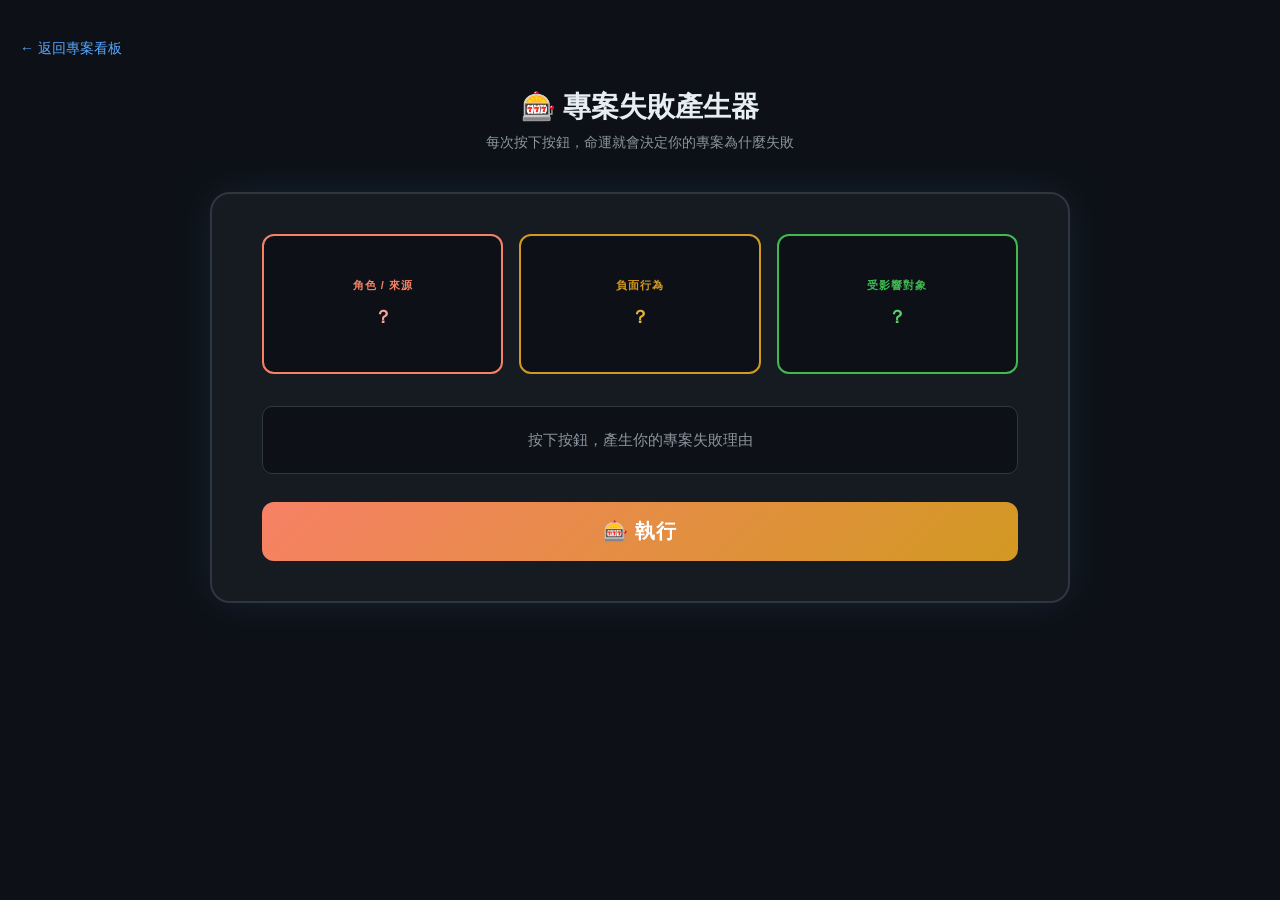
==== slot.html @ f05efbbe "Add slot machine project failure generator page Co-Authored-By: Claude Sonnet 4.6 <noreply@anthropic" ====
<!DOCTYPE html>
<html lang="zh-TW">
<head>
  <meta charset="UTF-8">
  <meta name="viewport" content="width=device-width, initial-scale=1.0">
  <title>專案失敗產生器</title>
  <style>
    * { box-sizing: border-box; margin: 0; padding: 0; }

    body {
      background: #0d1117;
      color: #e6edf3;
      font-family: 'Segoe UI', sans-serif;
      min-height: 100vh;
      display: flex;
      flex-direction: column;
      align-items: center;
      padding: 40px 20px;
    }

    .back-link {
      align-self: flex-start;
      color: #58a6ff;
      text-decoration: none;
      font-size: 14px;
      margin-bottom: 30px;
    }
    .back-link:hover { text-decoration: underline; }

    h1 {
      font-size: 28px;
      margin-bottom: 8px;
      text-align: center;
    }
    .subtitle {
      color: #8b949e;
      font-size: 14px;
      margin-bottom: 40px;
      text-align: center;
    }

    .machine {
      background: #161b22;
      border: 2px solid #30363d;
      border-radius: 20px;
      padding: 40px 50px;
      width: 100%;
      max-width: 860px;
      box-shadow: 0 0 40px rgba(88,166,255,0.1);
    }

    .reels {
      display: flex;
      gap: 16px;
      justify-content: center;
      margin-bottom: 32px;
    }

    .reel {
      flex: 1;
      background: #0d1117;
      border: 2px solid #30363d;
      border-radius: 12px;
      padding: 16px;
      min-height: 140px;
      display: flex;
      flex-direction: column;
      align-items: center;
      justify-content: center;
      overflow: hidden;
      position: relative;
    }

    .reel-label {
      font-size: 11px;
      color: #8b949e;
      text-transform: uppercase;
      letter-spacing: 1px;
      margin-bottom: 12px;
      font-weight: 600;
    }

    .reel-value {
      font-size: 18px;
      font-weight: 700;
      text-align: center;
      line-height: 1.4;
      transition: all 0.1s;
    }

    .reel:nth-child(1) { border-color: #f78166; }
    .reel:nth-child(1) .reel-label { color: #f78166; }
    .reel:nth-child(1) .reel-value { color: #ffa198; }

    .reel:nth-child(2) { border-color: #d29922; }
    .reel:nth-child(2) .reel-label { color: #d29922; }
    .reel:nth-child(2) .reel-value { color: #e3b341; }

    .reel:nth-child(3) { border-color: #3fb950; }
    .reel:nth-child(3) .reel-label { color: #3fb950; }
    .reel:nth-child(3) .reel-value { color: #56d364; }

    .spinning .reel-value {
      animation: blur-spin 0.08s infinite;
    }

    @keyframes blur-spin {
      0%   { opacity: 1; transform: translateY(0); }
      50%  { opacity: 0.3; transform: translateY(-6px); }
      100% { opacity: 1; transform: translateY(0); }
    }

    .result-box {
      background: #0d1117;
      border: 1px solid #30363d;
      border-radius: 10px;
      padding: 20px 24px;
      margin-bottom: 28px;
      text-align: center;
      min-height: 68px;
      display: flex;
      align-items: center;
      justify-content: center;
    }

    .result-text {
      font-size: 20px;
      font-weight: 700;
      color: #ff6b6b;
      line-height: 1.5;
    }

    .result-text.empty {
      color: #8b949e;
      font-size: 15px;
      font-weight: 400;
    }

    .spin-btn {
      display: block;
      width: 100%;
      padding: 16px;
      font-size: 20px;
      font-weight: 700;
      background: linear-gradient(135deg, #f78166, #d29922);
      color: white;
      border: none;
      border-radius: 12px;
      cursor: pointer;
      letter-spacing: 1px;
      transition: transform 0.1s, opacity 0.2s;
    }

    .spin-btn:hover { opacity: 0.9; transform: scale(1.01); }
    .spin-btn:active { transform: scale(0.98); }
    .spin-btn:disabled { opacity: 0.5; cursor: not-allowed; transform: none; }

    .history {
      margin-top: 40px;
      width: 100%;
      max-width: 860px;
    }

    .history h2 {
      font-size: 16px;
      color: #8b949e;
      margin-bottom: 12px;
    }

    .history-list {
      display: flex;
      flex-direction: column;
      gap: 8px;
    }

    .history-item {
      background: #161b22;
      border: 1px solid #30363d;
      border-radius: 8px;
      padding: 12px 16px;
      font-size: 15px;
      color: #e6edf3;
      display: flex;
      justify-content: space-between;
      align-items: center;
    }

    .history-item span {
      color: #8b949e;
      font-size: 12px;
    }
  </style>
</head>
<body>

  <a href="index.html" class="back-link">← 返回專案看板</a>

  <h1>🎰 專案失敗產生器</h1>
  <p class="subtitle">每次按下按鈕，命運就會決定你的專案為什麼失敗</p>

  <div class="machine">
    <div class="reels" id="reels">
      <div class="reel" id="reel-a">
        <div class="reel-label">角色 / 來源</div>
        <div class="reel-value" id="val-a">？</div>
      </div>
      <div class="reel" id="reel-b">
        <div class="reel-label">負面行為</div>
        <div class="reel-value" id="val-b">？</div>
      </div>
      <div class="reel" id="reel-c">
        <div class="reel-label">受影響對象</div>
        <div class="reel-value" id="val-c">？</div>
      </div>
    </div>

    <div class="result-box">
      <div class="result-text empty" id="result">按下按鈕，產生你的專案失敗理由</div>
    </div>

    <button class="spin-btn" id="spin-btn" onclick="spin()">🎰 執行</button>
  </div>

  <div class="history" id="history-section" style="display:none;">
    <h2>歷史紀錄</h2>
    <div class="history-list" id="history-list"></div>
  </div>

  <script>
    const A = [
      '關鍵供應商', '終端大客戶', '軟體外包商', '財務審核部',
      '專案贊助人 (Sponsor)', '核心開發工程師', '品質管制部門',
      '競爭對手', '法務與合規部', '政府監管機構',
      '營運維護團隊', '跨部門合作主管', '原物料代理商',
      '資安稽核單位', '設備機台廠商'
    ];

    const B = [
      '拒絕提供', '頻繁變更', '無預警離職', '惡意調漲',
      '意外凍結', '嚴重漏報', '強制回收', '遲遲未批准',
      '發現致命缺陷', '撤回', '低估', '遺失',
      '宣布停產', '拒絕簽署', '惡意併購'
    ];

    const C = [
      '採購價格', '產品規格 (Spec)', '關鍵設備交期', '年度專案預算',
      '最終上線日期', '測試數據/報告', '技術專利授權', '核心人才資源',
      '合約法律條款', '生產線良率', '系統架構設計', '品牌市場信譽',
      '融資現金流', '關鍵原料供應', '用戶驗收準則 (UAT)'
    ];

    const history = [];

    function rand(arr) {
      return arr[Math.floor(Math.random() * arr.length)];
    }

    function spin() {
      const btn = document.getElementById('spin-btn');
      btn.disabled = true;

      const reels = document.getElementById('reels');
      reels.classList.add('spinning');

      let ticks = 0;
      const maxTicks = 18;
      const interval = setInterval(() => {
        document.getElementById('val-a').textContent = rand(A);
        document.getElementById('val-b').textContent = rand(B);
        document.getElementById('val-c').textContent = rand(C);
        ticks++;
        if (ticks >= maxTicks) {
          clearInterval(interval);
          reels.classList.remove('spinning');

          const a = rand(A);
          const b = rand(B);
          const c = rand(C);

          document.getElementById('val-a').textContent = a;
          document.getElementById('val-b').textContent = b;
          document.getElementById('val-c').textContent = c;

          const sentence = `${a}${b}了${c}`;
          const resultEl = document.getElementById('result');
          resultEl.textContent = sentence;
          resultEl.classList.remove('empty');

          // add to history
          history.unshift({ text: sentence, time: new Date().toLocaleTimeString() });
          if (history.length > 10) history.pop();
          renderHistory();

          btn.disabled = false;
        }
      }, 80);
    }

    function renderHistory() {
      const section = document.getElementById('history-section');
      const list = document.getElementById('history-list');
      section.style.display = 'block';
      list.innerHTML = history.map(h => `
        <div class="history-item">
          <span style="color:#e6edf3">${h.text}</span>
          <span>${h.time}</span>
        </div>
      `).join('');
    }
  </script>
</body>
</html>
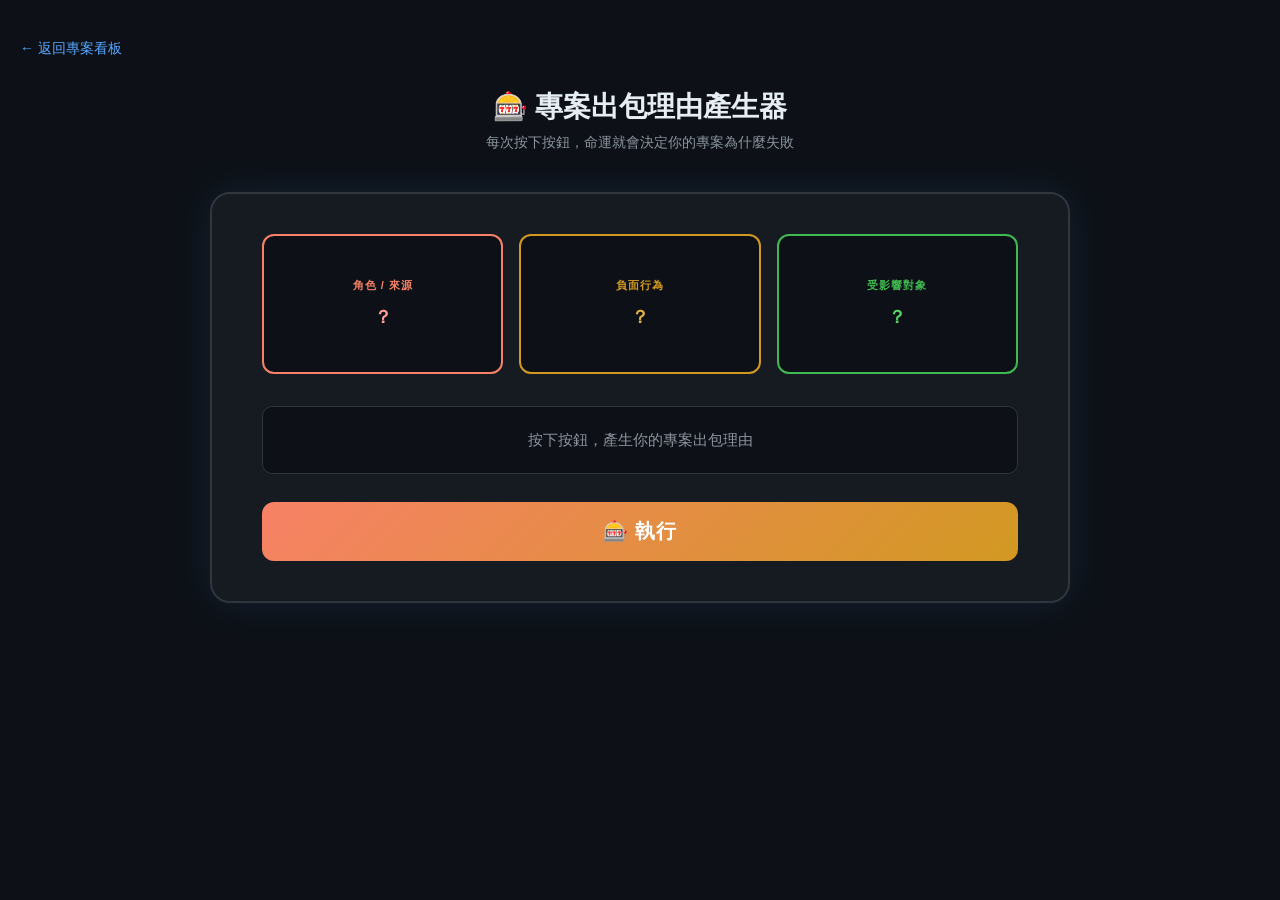
==== commit 84a15eba: "Add slot machine project failure generator Co-Authored-By: Claude Sonnet 4.6 <noreply@anthropic.com>" ====
--- a/slot.html
+++ b/slot.html
@@ -3,7 +3,7 @@
 <head>
   <meta charset="UTF-8">
   <meta name="viewport" content="width=device-width, initial-scale=1.0">
-  <title>專案失敗產生器</title>
+  <title>專案出包理由產生器</title>
   <style>
     * { box-sizing: border-box; margin: 0; padding: 0; }
 
@@ -68,7 +68,6 @@
       align-items: center;
       justify-content: center;
       overflow: hidden;
-      position: relative;
     }
 
     .reel-label {
@@ -85,7 +84,6 @@
       font-weight: 700;
       text-align: center;
       line-height: 1.4;
-      transition: all 0.1s;
     }
 
     .reel:nth-child(1) { border-color: #f78166; }
@@ -185,7 +183,7 @@
       align-items: center;
     }
 
-    .history-item span {
+    .history-item .time {
       color: #8b949e;
       font-size: 12px;
     }
@@ -195,7 +193,7 @@
 
   <a href="index.html" class="back-link">← 返回專案看板</a>
 
-  <h1>🎰 專案失敗產生器</h1>
+  <h1>🎰 專案出包理由產生器</h1>
   <p class="subtitle">每次按下按鈕，命運就會決定你的專案為什麼失敗</p>
 
   <div class="machine">
@@ -215,7 +213,7 @@
     </div>
 
     <div class="result-box">
-      <div class="result-text empty" id="result">按下按鈕，產生你的專案失敗理由</div>
+      <div class="result-text empty" id="result">按下按鈕，產生你的專案出包理由</div>
     </div>
 
     <button class="spin-btn" id="spin-btn" onclick="spin()">🎰 執行</button>
@@ -286,7 +284,6 @@
           resultEl.textContent = sentence;
           resultEl.classList.remove('empty');
 
-          // add to history
           history.unshift({ text: sentence, time: new Date().toLocaleTimeString() });
           if (history.length > 10) history.pop();
           renderHistory();
@@ -302,8 +299,8 @@
       section.style.display = 'block';
       list.innerHTML = history.map(h => `
         <div class="history-item">
-          <span style="color:#e6edf3">${h.text}</span>
-          <span>${h.time}</span>
+          <span>${h.text}</span>
+          <span class="time">${h.time}</span>
         </div>
       `).join('');
     }
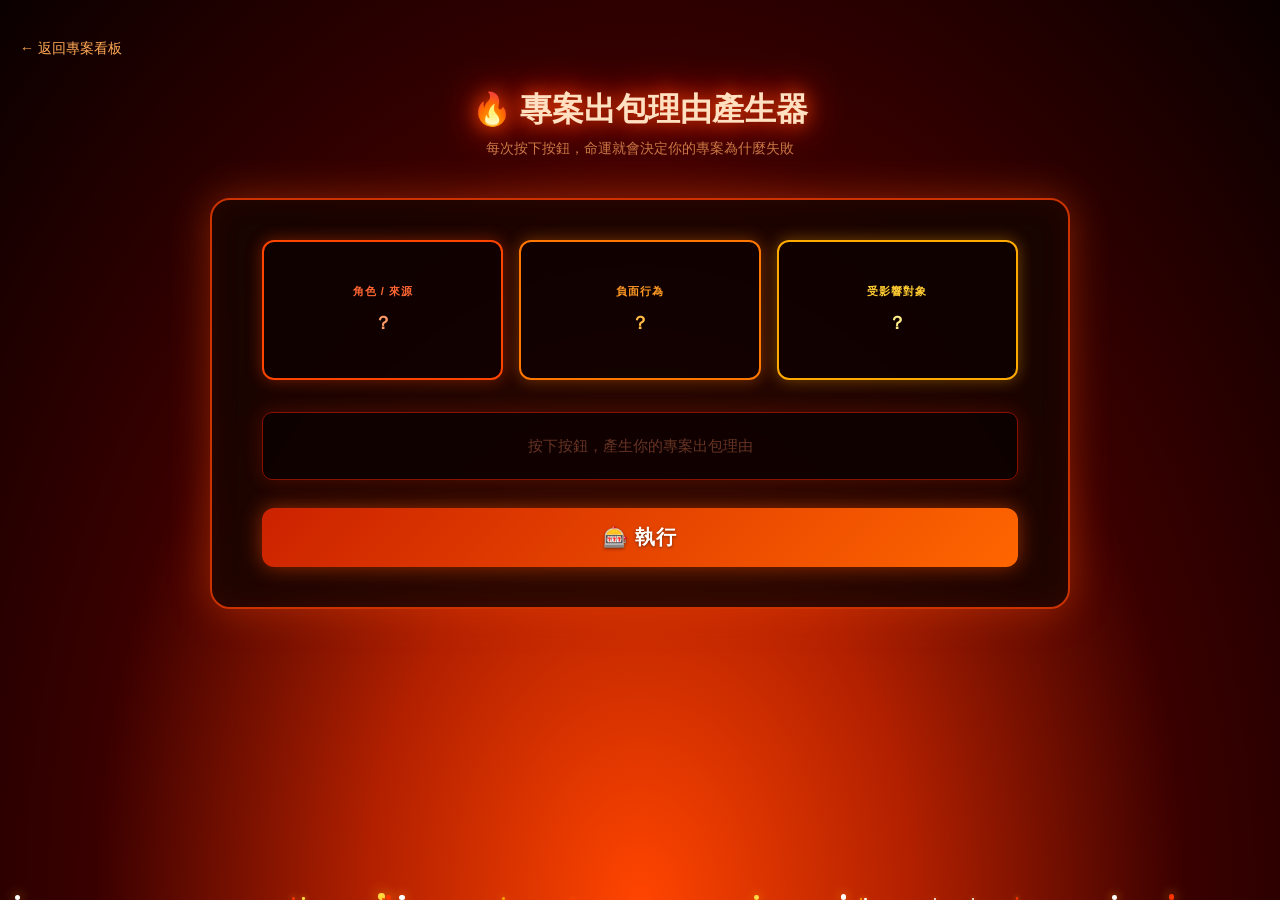
==== commit ad8154d3: "Fire theme for slot machine page with ember particles Co-Authored-By: Claude Sonnet 4.6 <noreply@ant" ====
--- a/slot.html
+++ b/slot.html
@@ -8,45 +8,93 @@
     * { box-sizing: border-box; margin: 0; padding: 0; }
 
     body {
-      background: #0d1117;
-      color: #e6edf3;
+      background: #0a0000;
+      color: #ffe0c0;
       font-family: 'Segoe UI', sans-serif;
       min-height: 100vh;
       display: flex;
       flex-direction: column;
       align-items: center;
       padding: 40px 20px;
-    }
+      position: relative;
+      overflow-x: hidden;
+    }
+
+    /* fire bg gradient animation */
+    body::before {
+      content: '';
+      position: fixed;
+      inset: 0;
+      background: radial-gradient(ellipse at 50% 100%, #ff4500 0%, #b22000 30%, #3a0000 60%, #0a0000 100%);
+      animation: fire-bg 3s ease-in-out infinite alternate;
+      z-index: 0;
+      pointer-events: none;
+    }
+
+    @keyframes fire-bg {
+      0%   { opacity: 0.6; }
+      100% { opacity: 1; }
+    }
+
+    /* ember particles */
+    .ember {
+      position: fixed;
+      bottom: 0;
+      width: 4px;
+      height: 4px;
+      border-radius: 50%;
+      background: #ffaa00;
+      pointer-events: none;
+      animation: rise linear infinite;
+      z-index: 0;
+    }
+
+    @keyframes rise {
+      0%   { transform: translateY(0) translateX(0) scale(1); opacity: 1; }
+      70%  { opacity: 0.8; }
+      100% { transform: translateY(-100vh) translateX(var(--drift)) scale(0.2); opacity: 0; }
+    }
+
+    /* all content above bg */
+    body > * { position: relative; z-index: 1; }
 
     .back-link {
       align-self: flex-start;
-      color: #58a6ff;
+      color: #ffaa55;
       text-decoration: none;
       font-size: 14px;
       margin-bottom: 30px;
     }
-    .back-link:hover { text-decoration: underline; }
+    .back-link:hover { color: #ffdd88; text-decoration: underline; }
 
     h1 {
-      font-size: 28px;
+      font-size: 32px;
       margin-bottom: 8px;
       text-align: center;
-    }
+      text-shadow: 0 0 20px #ff4500, 0 0 40px #ff2200;
+      animation: flicker 2s infinite;
+    }
+
+    @keyframes flicker {
+      0%, 100% { text-shadow: 0 0 20px #ff4500, 0 0 40px #ff2200; }
+      50%       { text-shadow: 0 0 30px #ffaa00, 0 0 60px #ff4500; }
+    }
+
     .subtitle {
-      color: #8b949e;
+      color: #cc7744;
       font-size: 14px;
       margin-bottom: 40px;
       text-align: center;
     }
 
     .machine {
-      background: #161b22;
-      border: 2px solid #30363d;
+      background: rgba(20, 5, 0, 0.85);
+      border: 2px solid #cc3300;
       border-radius: 20px;
       padding: 40px 50px;
       width: 100%;
       max-width: 860px;
-      box-shadow: 0 0 40px rgba(88,166,255,0.1);
+      box-shadow: 0 0 40px rgba(255,80,0,0.4), inset 0 0 30px rgba(200,30,0,0.1);
     }
 
     .reels {
@@ -58,8 +106,8 @@
 
     .reel {
       flex: 1;
-      background: #0d1117;
-      border: 2px solid #30363d;
+      background: rgba(10,0,0,0.7);
+      border: 2px solid #882200;
       border-radius: 12px;
       padding: 16px;
       min-height: 140px;
@@ -68,11 +116,12 @@
       align-items: center;
       justify-content: center;
       overflow: hidden;
+      box-shadow: 0 0 12px rgba(255,80,0,0.2);
     }
 
     .reel-label {
       font-size: 11px;
-      color: #8b949e;
+      color: #cc6633;
       text-transform: uppercase;
       letter-spacing: 1px;
       margin-bottom: 12px;
@@ -84,19 +133,20 @@
       font-weight: 700;
       text-align: center;
       line-height: 1.4;
-    }
-
-    .reel:nth-child(1) { border-color: #f78166; }
-    .reel:nth-child(1) .reel-label { color: #f78166; }
-    .reel:nth-child(1) .reel-value { color: #ffa198; }
-
-    .reel:nth-child(2) { border-color: #d29922; }
-    .reel:nth-child(2) .reel-label { color: #d29922; }
-    .reel:nth-child(2) .reel-value { color: #e3b341; }
-
-    .reel:nth-child(3) { border-color: #3fb950; }
-    .reel:nth-child(3) .reel-label { color: #3fb950; }
-    .reel:nth-child(3) .reel-value { color: #56d364; }
+      color: #ffcc88;
+    }
+
+    .reel:nth-child(1) { border-color: #ff4400; box-shadow: 0 0 16px rgba(255,68,0,0.4); }
+    .reel:nth-child(1) .reel-label { color: #ff6633; }
+    .reel:nth-child(1) .reel-value { color: #ff9966; }
+
+    .reel:nth-child(2) { border-color: #ff7700; box-shadow: 0 0 16px rgba(255,119,0,0.4); }
+    .reel:nth-child(2) .reel-label { color: #ff9922; }
+    .reel:nth-child(2) .reel-value { color: #ffbb44; }
+
+    .reel:nth-child(3) { border-color: #ffaa00; box-shadow: 0 0 16px rgba(255,170,0,0.4); }
+    .reel:nth-child(3) .reel-label { color: #ffcc33; }
+    .reel:nth-child(3) .reel-value { color: #ffee88; }
 
     .spinning .reel-value {
       animation: blur-spin 0.08s infinite;
@@ -109,8 +159,8 @@
     }
 
     .result-box {
-      background: #0d1117;
-      border: 1px solid #30363d;
+      background: rgba(10,0,0,0.8);
+      border: 1px solid #881100;
       border-radius: 10px;
       padding: 20px 24px;
       margin-bottom: 28px;
@@ -119,19 +169,22 @@
       display: flex;
       align-items: center;
       justify-content: center;
+      box-shadow: 0 0 20px rgba(255,50,0,0.2);
     }
 
     .result-text {
-      font-size: 20px;
+      font-size: 22px;
       font-weight: 700;
-      color: #ff6b6b;
+      color: #ff7744;
       line-height: 1.5;
+      text-shadow: 0 0 10px rgba(255,80,0,0.6);
     }
 
     .result-text.empty {
-      color: #8b949e;
+      color: #663322;
       font-size: 15px;
       font-weight: 400;
+      text-shadow: none;
     }
 
     .spin-btn {
@@ -140,18 +193,28 @@
       padding: 16px;
       font-size: 20px;
       font-weight: 700;
-      background: linear-gradient(135deg, #f78166, #d29922);
+      background: linear-gradient(135deg, #cc2200, #ff6600, #ffaa00);
+      background-size: 200% 200%;
+      animation: btn-fire 2s ease infinite;
       color: white;
       border: none;
       border-radius: 12px;
       cursor: pointer;
       letter-spacing: 1px;
-      transition: transform 0.1s, opacity 0.2s;
-    }
-
-    .spin-btn:hover { opacity: 0.9; transform: scale(1.01); }
+      transition: transform 0.1s;
+      text-shadow: 0 1px 3px rgba(0,0,0,0.5);
+      box-shadow: 0 0 20px rgba(255,80,0,0.5);
+    }
+
+    @keyframes btn-fire {
+      0%   { background-position: 0% 50%; }
+      50%  { background-position: 100% 50%; }
+      100% { background-position: 0% 50%; }
+    }
+
+    .spin-btn:hover { transform: scale(1.01); box-shadow: 0 0 30px rgba(255,100,0,0.7); }
     .spin-btn:active { transform: scale(0.98); }
-    .spin-btn:disabled { opacity: 0.5; cursor: not-allowed; transform: none; }
+    .spin-btn:disabled { opacity: 0.4; cursor: not-allowed; transform: none; animation: none; }
 
     .history {
       margin-top: 40px;
@@ -161,7 +224,7 @@
 
     .history h2 {
       font-size: 16px;
-      color: #8b949e;
+      color: #aa4422;
       margin-bottom: 12px;
     }
 
@@ -172,19 +235,19 @@
     }
 
     .history-item {
-      background: #161b22;
-      border: 1px solid #30363d;
+      background: rgba(20,5,0,0.8);
+      border: 1px solid #551100;
       border-radius: 8px;
       padding: 12px 16px;
       font-size: 15px;
-      color: #e6edf3;
+      color: #ffcc99;
       display: flex;
       justify-content: space-between;
       align-items: center;
     }
 
     .history-item .time {
-      color: #8b949e;
+      color: #884422;
       font-size: 12px;
     }
   </style>
@@ -193,7 +256,7 @@
 
   <a href="index.html" class="back-link">← 返回專案看板</a>
 
-  <h1>🎰 專案出包理由產生器</h1>
+  <h1>🔥 專案出包理由產生器</h1>
   <p class="subtitle">每次按下按鈕，命運就會決定你的專案為什麼失敗</p>
 
   <div class="machine">
@@ -230,21 +293,36 @@
       '專案贊助人 (Sponsor)', '核心開發工程師', '品質管制部門',
       '競爭對手', '法務與合規部', '政府監管機構',
       '營運維護團隊', '跨部門合作主管', '原物料代理商',
-      '資安稽核單位', '設備機台廠商'
+      '資安稽核單位', '設備機台廠商',
+      '新上任的 PM', '外部顧問團隊', '會計師事務所',
+      '董事會成員', '第三方驗證機構', '海關與港務局',
+      '國際物流承包商', '雲端服務供應商', '晶片代工廠',
+      '銷售業務團隊', '人資部門', '資深技術顧問',
+      '客戶成功團隊', '行銷部門', '離職的前任 PM'
     ];
 
     const B = [
       '拒絕提供', '頻繁變更', '無預警離職', '惡意調漲',
       '意外凍結', '嚴重漏報', '強制回收', '遲遲未批准',
       '發現致命缺陷', '撤回', '低估', '遺失',
-      '宣布停產', '拒絕簽署', '惡意併購'
+      '宣布停產', '拒絕簽署', '惡意併購',
+      '突然要求重做', '誤刪', '擅自修改', '拖延三個月未回覆',
+      '在最後一刻否決', '外洩', '重複計算', '無預警停止支援',
+      '搞錯版本覆蓋', '偷偷外包給別人', '要求追加但不給預算',
+      '在 demo 前一天變更需求', '把 production 當 staging 用',
+      '忘記續約導致過期', '用錯誤公式計算'
     ];
 
     const C = [
       '採購價格', '產品規格 (Spec)', '關鍵設備交期', '年度專案預算',
       '最終上線日期', '測試數據/報告', '技術專利授權', '核心人才資源',
       '合約法律條款', '生產線良率', '系統架構設計', '品牌市場信譽',
-      '融資現金流', '關鍵原料供應', '用戶驗收準則 (UAT)'
+      '融資現金流', '關鍵原料供應', '用戶驗收準則 (UAT)',
+      '整個資料庫', 'API 金鑰', '客戶個資', '上線環境設定',
+      '備份檔案', '里程碑時程表', '驗收文件', '核心演算法',
+      '所有測試案例', '伺服器存取權限', '最終報價單',
+      '董事會簡報', '跨國合規文件', '緊急備援機制',
+      '半年度績效報告'
     ];
 
     const history = [];
@@ -293,6 +371,33 @@
       }, 80);
     }
 
+    // ember particles
+    function spawnEmbers() {
+      const count = 18;
+      for (let i = 0; i < count; i++) {
+        const el = document.createElement('div');
+        el.className = 'ember';
+        const left = Math.random() * 100;
+        const duration = 3 + Math.random() * 5;
+        const delay = Math.random() * 6;
+        const drift = (Math.random() - 0.5) * 120;
+        const size = 2 + Math.random() * 5;
+        const colors = ['#ffaa00','#ff6600','#ff3300','#ffdd44','#ffffff'];
+        el.style.cssText = `
+          left: ${left}vw;
+          width: ${size}px;
+          height: ${size}px;
+          background: ${colors[Math.floor(Math.random()*colors.length)]};
+          animation-duration: ${duration}s;
+          animation-delay: ${delay}s;
+          --drift: ${drift}px;
+          box-shadow: 0 0 ${size*2}px ${colors[0]};
+        `;
+        document.body.appendChild(el);
+      }
+    }
+    spawnEmbers();
+
     function renderHistory() {
       const section = document.getElementById('history-section');
       const list = document.getElementById('history-list');
